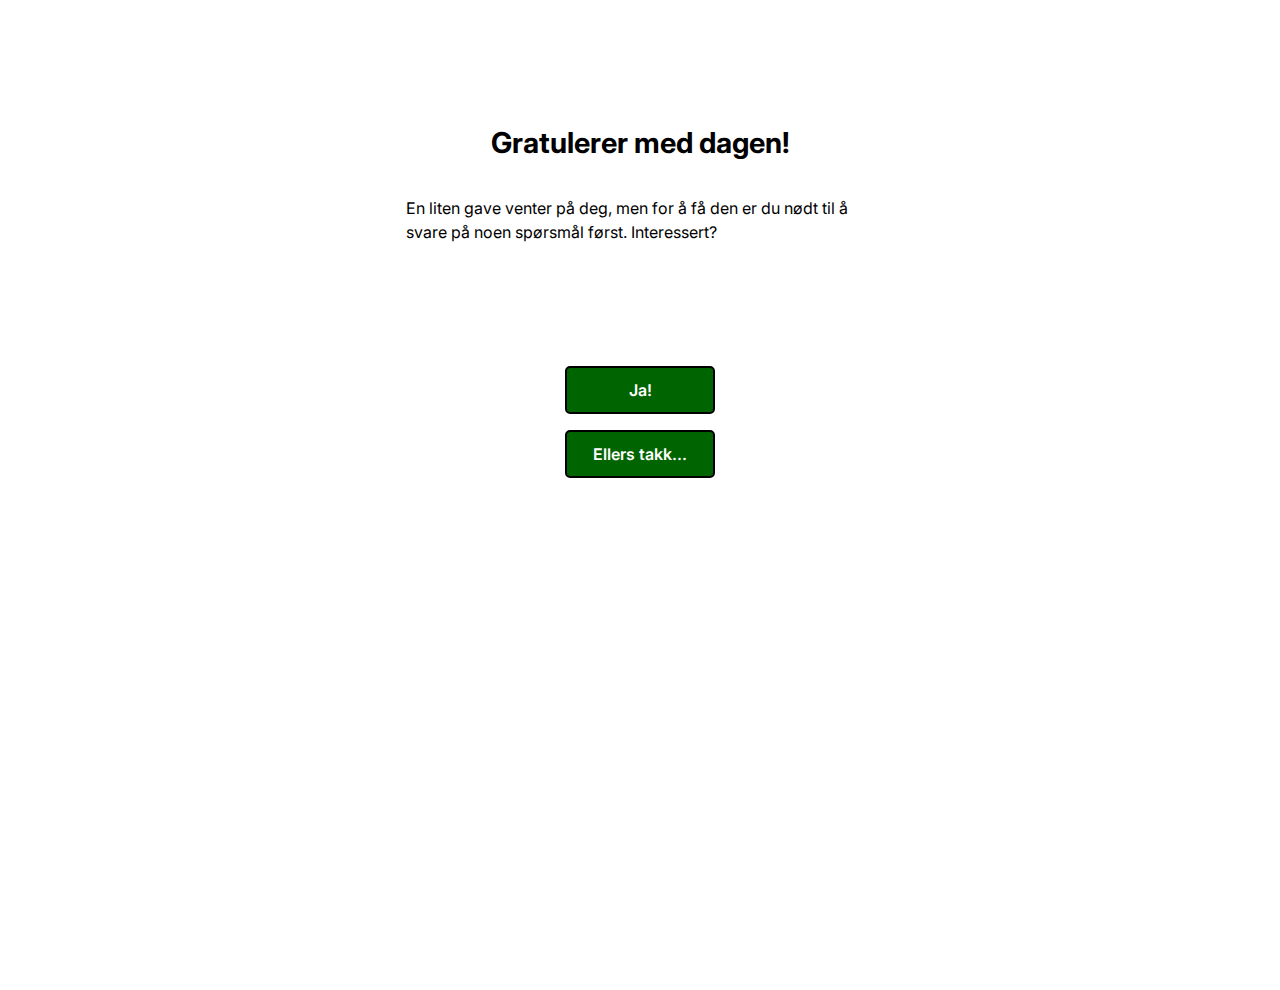
==== index.html @ aa448fc8 "Ett spørsmål lagd" ====
<!DOCTYPE html>
<html lang="en">
<head>
    <meta charset="UTF-8">
    <meta name="viewport" content="width=device-width, initial-scale=1.0">
    <title>Bursdagsquiz</title>
    <link rel="stylesheet" href="./styles/global.css">
</head>
<body>
    <main class="halftop">
        <h1>Gratulerer med dagen!</h1>
        <p>En liten gave venter på deg, men for å få den er du nødt til å svare på noen spørsmål først. Interessert?</p>
        <div class="halftop">
            <button id="yBtn">Ja!</button>
            <button id="nBtn">Ellers takk...</button>
        </div>

    </main>
    <script src="./scripts/index.js"></script>
</body>
</html>
---- styles/global.css ----
@import url('https://fonts.googleapis.com/css2?family=Inter:wght@100;400;600;700;900&display=swap');

*{
    font-family: 'Inter', sans-serif;
    box-sizing: border-box;
}

body{
    padding: 0;
    margin: 0;
}

main{
    display: flex;
    flex-direction: column;
    max-width: 500px;
    height: 100vh;
    margin: 0 auto;
    width: 100%;
    align-items: center;
    padding: 1rem;
}

.halftop{
    margin-top: 10vh;
}
.longtop{
    margin-top: 20vh;
}

h1{
    text-align: center;
    font-size: 1.8rem;
}

p{
    line-height: 1.5rem;
}

button{
    width: 150px;
    height: 3rem;
    margin: 1rem 0;
    padding: 1rem;
    display: flex;
    justify-content: center;
    align-items: center;
    font-size: 1rem;
    font-weight: 600;
    background-color: darkgreen;
    color: white;
    border: 2px solid black;
    border-radius: 5px;
}

button:hover{
    cursor: pointer;
}

#options{
    margin-top: 2rem;
}

.opt{
    margin: 0.5rem 0;
}
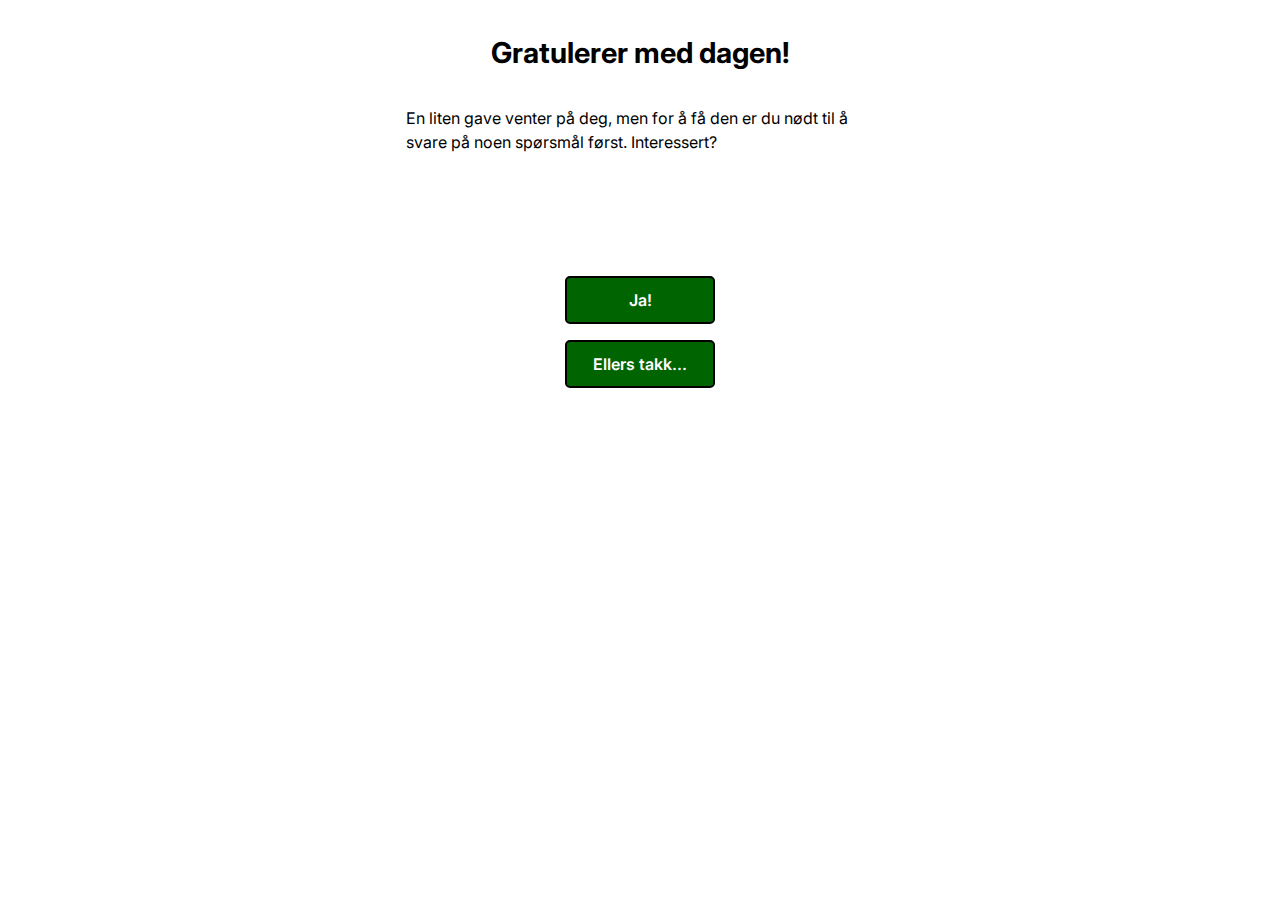
==== commit ac11134a: "Added modal for correct question" ====
--- a/index.html
+++ b/index.html
@@ -7,7 +7,7 @@
     <link rel="stylesheet" href="./styles/global.css">
 </head>
 <body>
-    <main class="halftop">
+    <main>
         <h1>Gratulerer med dagen!</h1>
         <p>En liten gave venter på deg, men for å få den er du nødt til å svare på noen spørsmål først. Interessert?</p>
         <div class="halftop">
--- a/styles/global.css
+++ b/styles/global.css
@@ -58,9 +58,26 @@
 }
 
 #options{
-    margin-top: 2rem;
+    margin: 2rem;
+    width: 100%;
 }
 
 .opt{
     margin: 0.5rem 0;
+}
+
+img{
+    max-width: 200px;
+}
+
+#prize{
+    text-align: center;
+}
+
+dialog form{
+    width: 100%;
+    display: flex;
+    flex-direction: column;
+    align-items: center;
+    justify-content: center;
 }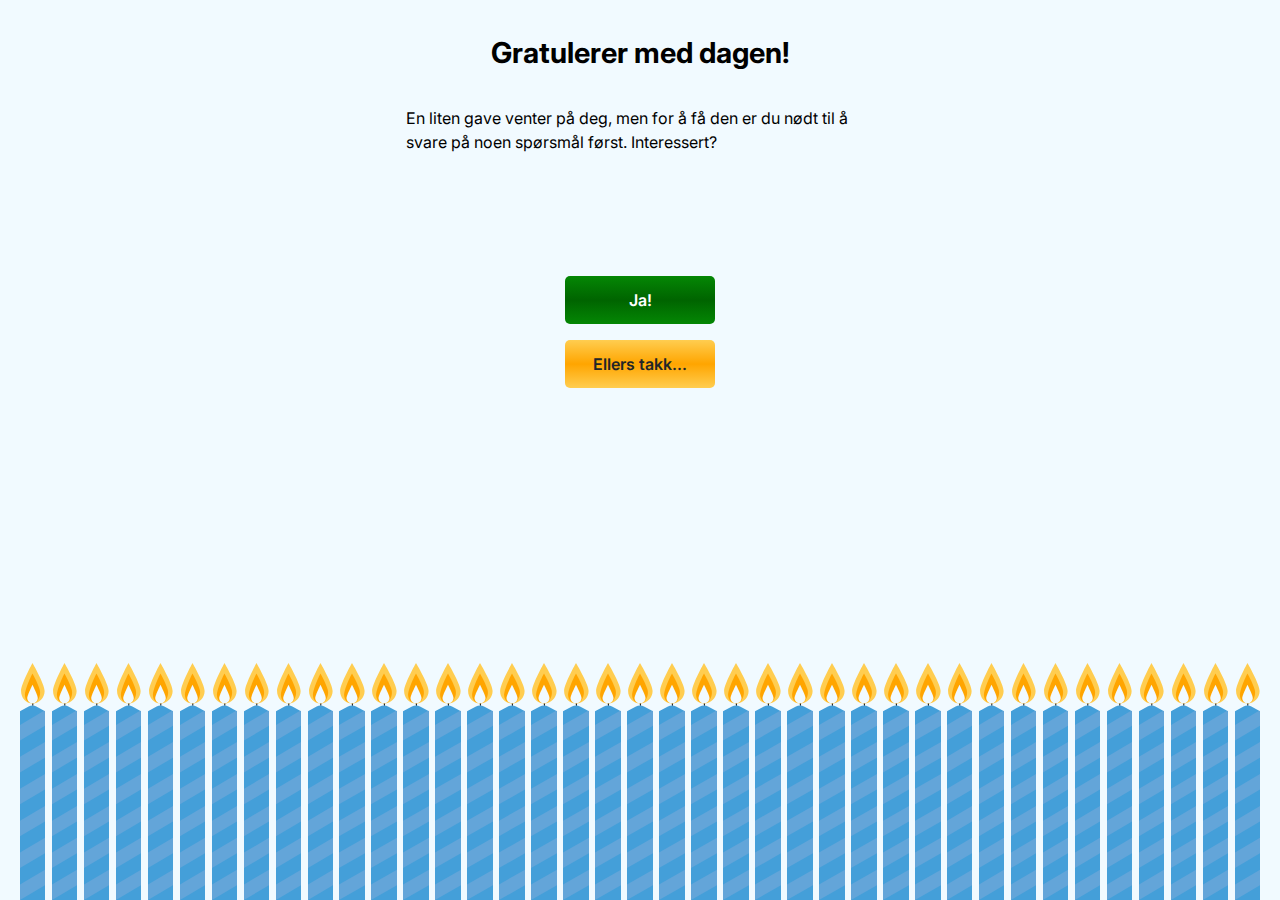
==== commit 5e6fb7c5: "Added some styling and candles." ====
--- a/index.html
+++ b/index.html
@@ -11,11 +11,51 @@
         <h1>Gratulerer med dagen!</h1>
         <p>En liten gave venter på deg, men for å få den er du nødt til å svare på noen spørsmål først. Interessert?</p>
         <div class="halftop">
-            <button id="yBtn">Ja!</button>
-            <button id="nBtn">Ellers takk...</button>
+            <button id="yBtn" class="success">Ja!</button>
+            <button id="nBtn" class="warning">Ellers takk...</button>
         </div>
-
     </main>
+    <footer>
+       <img src="./assets/candle.svg" alt="">
+       <img src="./assets/candle.svg" alt="">
+       <img src="./assets/candle.svg" alt="">
+       <img src="./assets/candle.svg" alt="">
+       <img src="./assets/candle.svg" alt="">
+       <img src="./assets/candle.svg" alt="">
+       <img src="./assets/candle.svg" alt="">
+       <img src="./assets/candle.svg" alt="">
+       <img src="./assets/candle.svg" alt="">
+       <img src="./assets/candle.svg" alt="">
+       <img src="./assets/candle.svg" alt="">
+       <img src="./assets/candle.svg" alt="">
+       <img src="./assets/candle.svg" alt="">
+       <img src="./assets/candle.svg" alt="">
+       <img src="./assets/candle.svg" alt="">
+       <img src="./assets/candle.svg" alt="">
+       <img src="./assets/candle.svg" alt="">
+       <img src="./assets/candle.svg" alt="">
+       <img src="./assets/candle.svg" alt="">
+       <img src="./assets/candle.svg" alt="">
+       <img src="./assets/candle.svg" alt="">
+       <img src="./assets/candle.svg" alt="">
+       <img src="./assets/candle.svg" alt="">
+       <img src="./assets/candle.svg" alt="">
+       <img src="./assets/candle.svg" alt="">
+       <img src="./assets/candle.svg" alt="">
+       <img src="./assets/candle.svg" alt="">
+       <img src="./assets/candle.svg" alt="">
+       <img src="./assets/candle.svg" alt="">
+       <img src="./assets/candle.svg" alt="">
+       <img src="./assets/candle.svg" alt="">
+       <img src="./assets/candle.svg" alt="">
+       <img src="./assets/candle.svg" alt="">
+       <img src="./assets/candle.svg" alt="">
+       <img src="./assets/candle.svg" alt="">
+       <img src="./assets/candle.svg" alt="">
+       <img src="./assets/candle.svg" alt="">
+       <img src="./assets/candle.svg" alt="">
+       <img src="./assets/candle.svg" alt="">
+    </footer>
     <script src="./scripts/index.js"></script>
 </body>
 </html>--- a/styles/global.css
+++ b/styles/global.css
@@ -8,6 +8,8 @@
 body{
     padding: 0;
     margin: 0;
+    /* background: linear-gradient(hsl(219, 100%, 90%), hsl(219, 100%, 80%)); */
+    background-color: #F1FAFF;
 }
 
 main{
@@ -16,7 +18,7 @@
     max-width: 500px;
     height: 100vh;
     margin: 0 auto;
-    width: 100%;
+    width: 90%;
     align-items: center;
     padding: 1rem;
 }
@@ -47,23 +49,53 @@
     align-items: center;
     font-size: 1rem;
     font-weight: 600;
-    background-color: darkgreen;
+    /* background-color: darkgreen; */
+    
+   
+   /*  border: 2px solid black; */
+   border: none;
+    border-radius: 5px;
+   /*  box-shadow: 0 3px 2px lightgray; */
+}
+
+.success{
+    background: linear-gradient( #048704, #006400, #048704);
     color: white;
-    border: 2px solid black;
-    border-radius: 5px;
+}
+
+.warning{
+    background: linear-gradient( #ffcd50, #ffa500, #ffcd50);
+    color: #212529;
+}
+
+.danger{
+    background: linear-gradient( #ff466b, #dc3545, #ff466b);
+    color: white;
 }
 
 button:hover{
     cursor: pointer;
 }
 
+#question{
+    padding: 1rem;
+    margin: 0;
+    box-shadow: 0px 0px 5px 1px lightgray;
+    border-radius: 5px;
+}
 #options{
-    margin: 2rem;
+    margin: 1rem;
     width: 100%;
 }
 
+
+
 .opt{
     margin: 0.5rem 0;
+    display: grid;
+    grid-template-columns: 0.1fr 1fr;
+    gap: .5rem;
+    align-items: start;
 }
 
 img{
@@ -74,10 +106,47 @@
     text-align: center;
 }
 
+dialog{
+    background-color: #F1FAFF;
+    padding: 2rem;
+    border: none;
+    border-radius: 5px;
+    width: 80%;
+    top: -50%;
+}
+
 dialog form{
     width: 100%;
     display: flex;
     flex-direction: column;
     align-items: center;
     justify-content: center;
+}
+
+::backdrop{
+    background-color: black;
+    opacity: 0.8;
+}
+
+.noshow{
+    display: none;
+}
+
+.tc{
+    text-align: center;
+}
+
+footer{
+    width: 100%;  
+    position: absolute;
+    bottom: 0;
+    left: 0;
+    z-index: 1000;
+    display: flex;
+    justify-content: center;
+}
+
+footer img{
+    width: 2%;
+    margin: 0 0.25%;
 }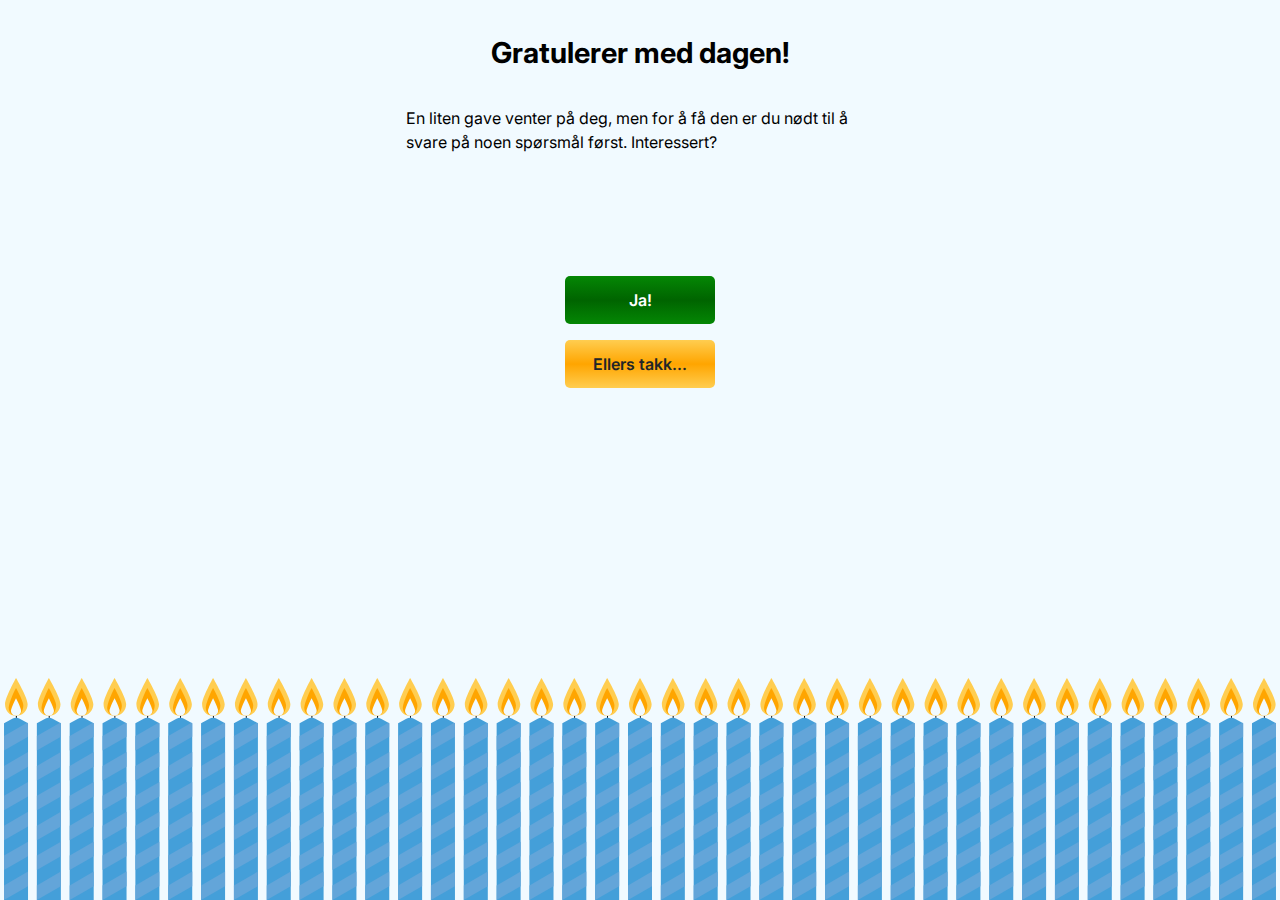
==== commit 6ee7725c: "Changed multiple candle images to one" ====
--- a/index.html
+++ b/index.html
@@ -16,45 +16,7 @@
         </div>
     </main>
     <footer>
-       <img src="./assets/candle.svg" alt="">
-       <img src="./assets/candle.svg" alt="">
-       <img src="./assets/candle.svg" alt="">
-       <img src="./assets/candle.svg" alt="">
-       <img src="./assets/candle.svg" alt="">
-       <img src="./assets/candle.svg" alt="">
-       <img src="./assets/candle.svg" alt="">
-       <img src="./assets/candle.svg" alt="">
-       <img src="./assets/candle.svg" alt="">
-       <img src="./assets/candle.svg" alt="">
-       <img src="./assets/candle.svg" alt="">
-       <img src="./assets/candle.svg" alt="">
-       <img src="./assets/candle.svg" alt="">
-       <img src="./assets/candle.svg" alt="">
-       <img src="./assets/candle.svg" alt="">
-       <img src="./assets/candle.svg" alt="">
-       <img src="./assets/candle.svg" alt="">
-       <img src="./assets/candle.svg" alt="">
-       <img src="./assets/candle.svg" alt="">
-       <img src="./assets/candle.svg" alt="">
-       <img src="./assets/candle.svg" alt="">
-       <img src="./assets/candle.svg" alt="">
-       <img src="./assets/candle.svg" alt="">
-       <img src="./assets/candle.svg" alt="">
-       <img src="./assets/candle.svg" alt="">
-       <img src="./assets/candle.svg" alt="">
-       <img src="./assets/candle.svg" alt="">
-       <img src="./assets/candle.svg" alt="">
-       <img src="./assets/candle.svg" alt="">
-       <img src="./assets/candle.svg" alt="">
-       <img src="./assets/candle.svg" alt="">
-       <img src="./assets/candle.svg" alt="">
-       <img src="./assets/candle.svg" alt="">
-       <img src="./assets/candle.svg" alt="">
-       <img src="./assets/candle.svg" alt="">
-       <img src="./assets/candle.svg" alt="">
-       <img src="./assets/candle.svg" alt="">
-       <img src="./assets/candle.svg" alt="">
-       <img src="./assets/candle.svg" alt="">
+       <img src="./assets/candles.svg" alt="">
     </footer>
     <script src="./scripts/index.js"></script>
 </body>
--- a/styles/global.css
+++ b/styles/global.css
@@ -147,6 +147,7 @@
 }
 
 footer img{
-    width: 2%;
-    margin: 0 0.25%;
+    width: 100%;
+    max-width: 100%;
+    margin: 0 .25rem;
 }